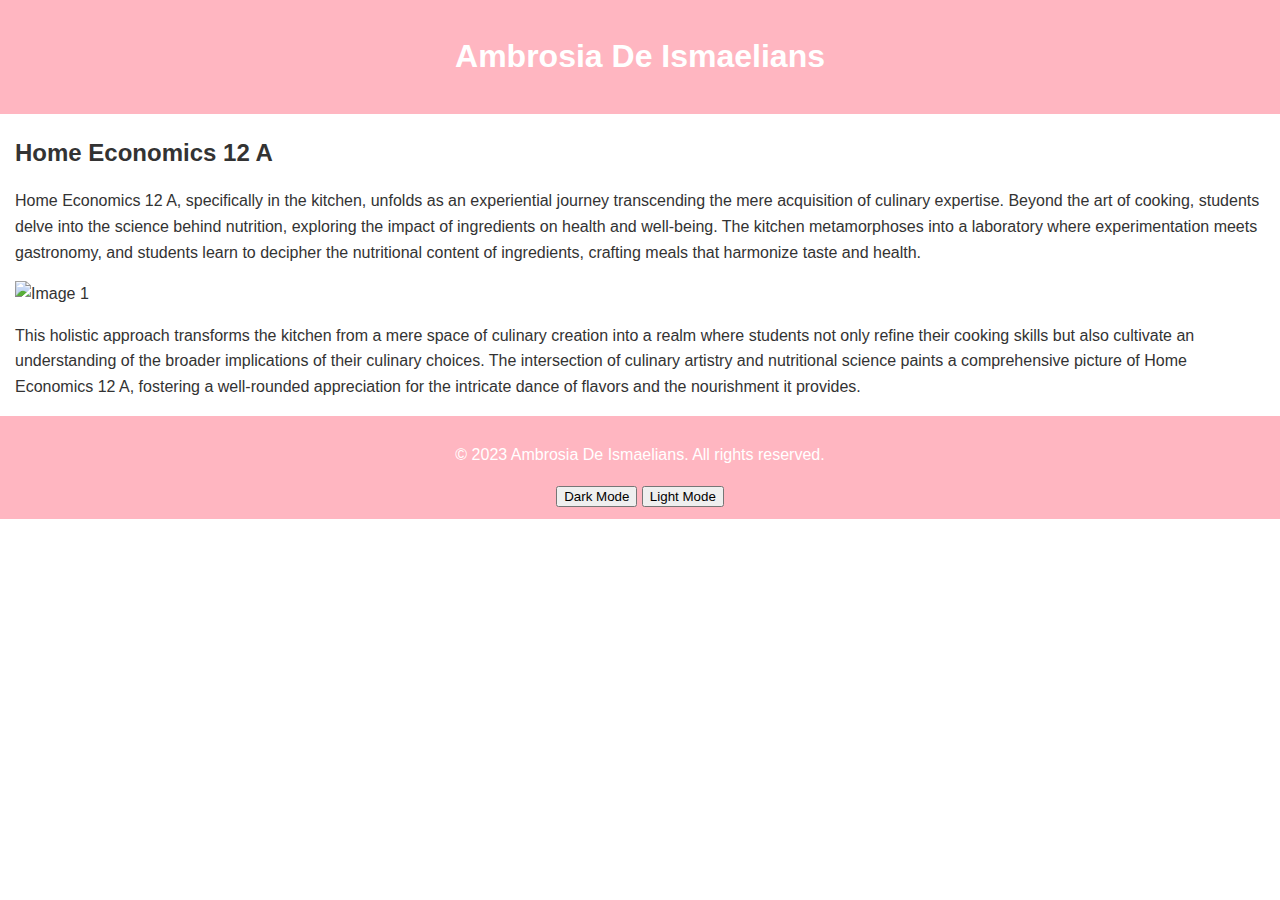
==== index.html @ 855fe6b8 "Update index.html" ====
<!DOCTYPE html>
<html lang="en">
<head>
    <meta charset="UTF-8">
    <meta name="viewport" content="width=device-width, initial-scale=1.0">
    <title>Black, Blue, and Gray Website</title>
    <style>
        body {
            font-family: Arial, sans-serif;
            line-height: 1.6;
            margin: 0;
            padding: 0;
            color: #333;
        }

        header {
            background-color: #ffb6c1;
            color: #fff;
            padding: 10px;
            text-align: center;
        }

        .content {
            margin: 15px;
        }

        h2 {
            margin-bottom: 10px;
        }

        img {
            max-width: 100%;
            height: auto;
        }

        .dark-theme {
            background-color: #000000;
            color: #fff;
        }

        .white-theme {
            background-color: #ffffff;
            color: #000;
        }

        .gray-theme {
            background-color: #6c757d;
            color: #fff;
        }

        .footer {
            background-color: #ffb6c1;
            color: #fff;
            text-align: center;
            padding: 10px;
            margin-top: 15px;
        }
    </style>
    <script>
        function toggleTheme(theme) {
            var body = document.body;
            body.classList.remove('dark-theme', 'blue-theme', 'gray-theme');
            body.classList.add(theme);
        }
    </script>
</head>
<body>
    <header>
        <h1>Ambrosia De Ismaelians</h1>
    </header>

    <div class="content">
        <h2>Home Economics 12 A</h2>
        <p>Home Economics 12 A, specifically in the kitchen, unfolds as an experiential journey transcending the mere acquisition of culinary expertise. Beyond the art of cooking, students delve into the science behind nutrition, exploring the impact of ingredients on health and well-being. The kitchen metamorphoses into a laboratory where experimentation meets gastronomy, and students learn to decipher the nutritional content of ingredients, crafting meals that harmonize taste and health.</p>
        <img src="image1.jpg" alt="Image 1">
        <p>This holistic approach transforms the kitchen from a mere space of culinary creation into a realm where students not only refine their cooking skills but also cultivate an understanding of the broader implications of their culinary choices. The intersection of culinary artistry and nutritional science paints a comprehensive picture of Home Economics 12 A, fostering a well-rounded appreciation for the intricate dance of flavors and the nourishment it provides.</p>
    </div>

    <div class="footer">
        <p>&copy; 2023 Ambrosia De Ismaelians. All rights reserved.</p>
        <button onclick="toggleTheme('dark-theme')">Dark Mode</button>
        <button onclick="toggleTheme('white-theme')">Light Mode</button>
    </div>
</body>
</html>
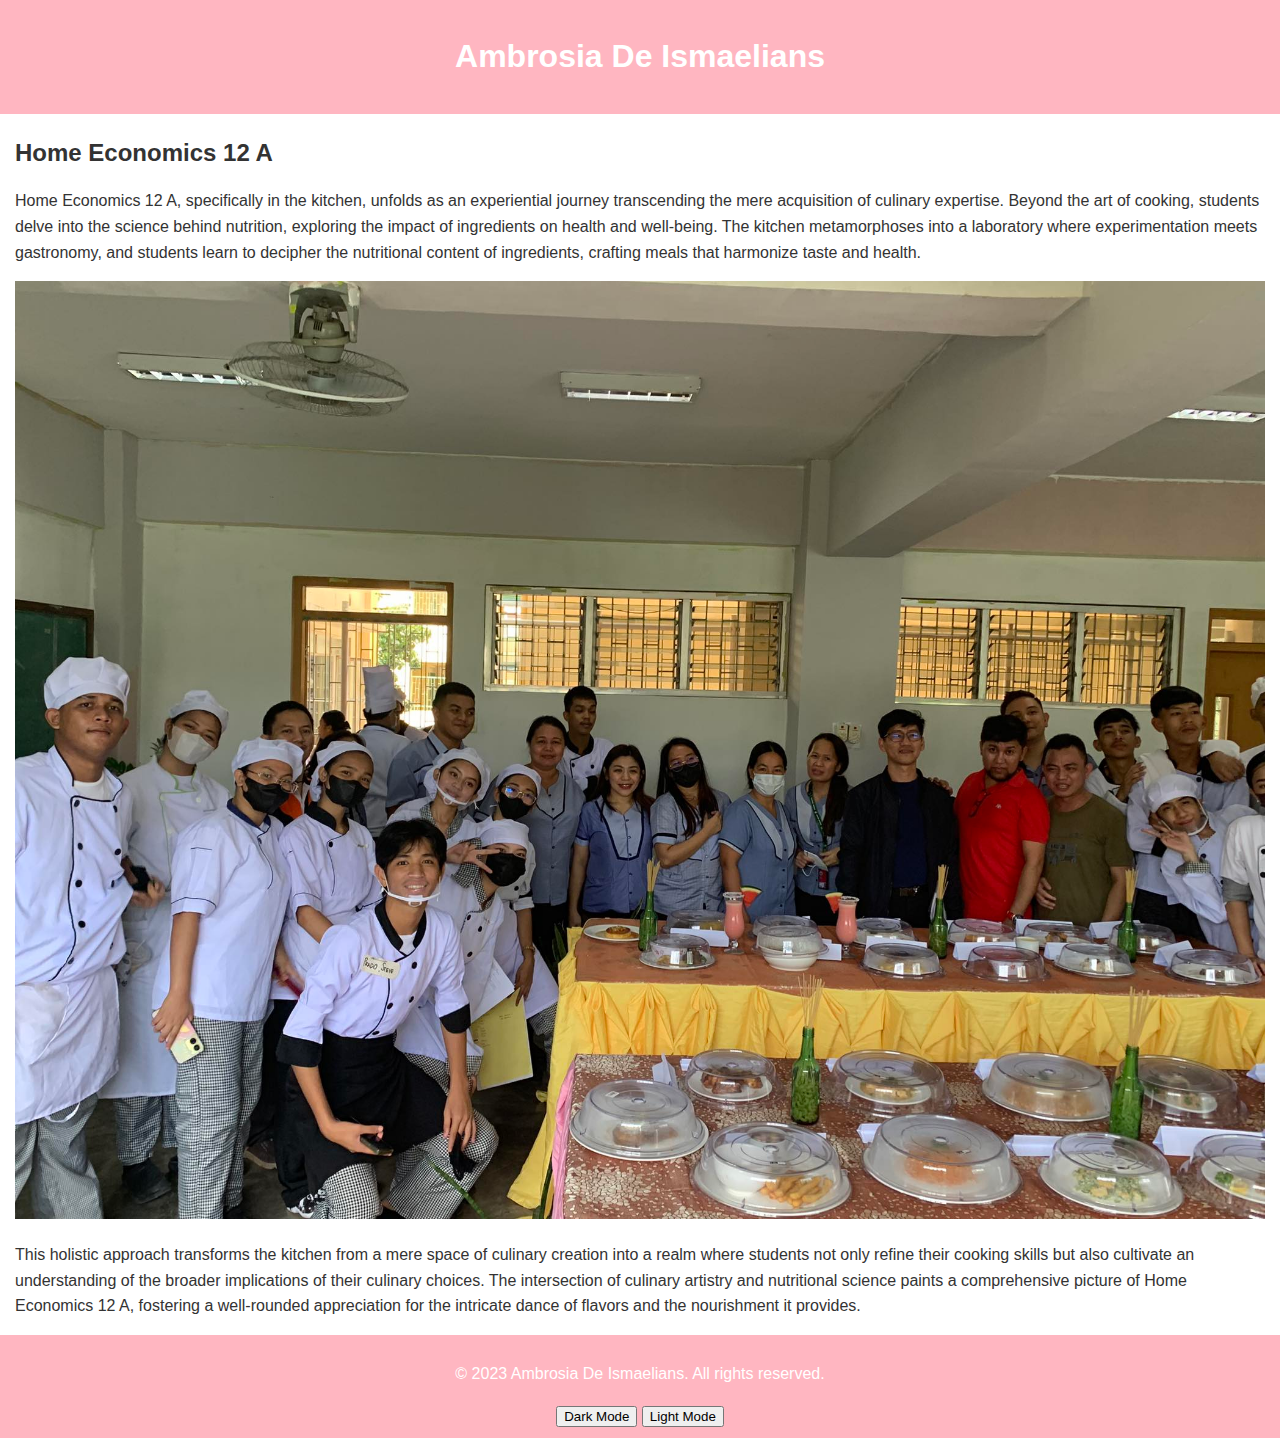
==== commit a72ba441: "Update index.html" ====
--- a/index.html
+++ b/index.html
@@ -72,7 +72,7 @@
     <div class="content">
         <h2>Home Economics 12 A</h2>
         <p>Home Economics 12 A, specifically in the kitchen, unfolds as an experiential journey transcending the mere acquisition of culinary expertise. Beyond the art of cooking, students delve into the science behind nutrition, exploring the impact of ingredients on health and well-being. The kitchen metamorphoses into a laboratory where experimentation meets gastronomy, and students learn to decipher the nutritional content of ingredients, crafting meals that harmonize taste and health.</p>
-        <img src="image1.jpg" alt="Image 1">
+        <img src="received_674120828144186.jpeg" alt="HE 12 A">
         <p>This holistic approach transforms the kitchen from a mere space of culinary creation into a realm where students not only refine their cooking skills but also cultivate an understanding of the broader implications of their culinary choices. The intersection of culinary artistry and nutritional science paints a comprehensive picture of Home Economics 12 A, fostering a well-rounded appreciation for the intricate dance of flavors and the nourishment it provides.</p>
     </div>
 
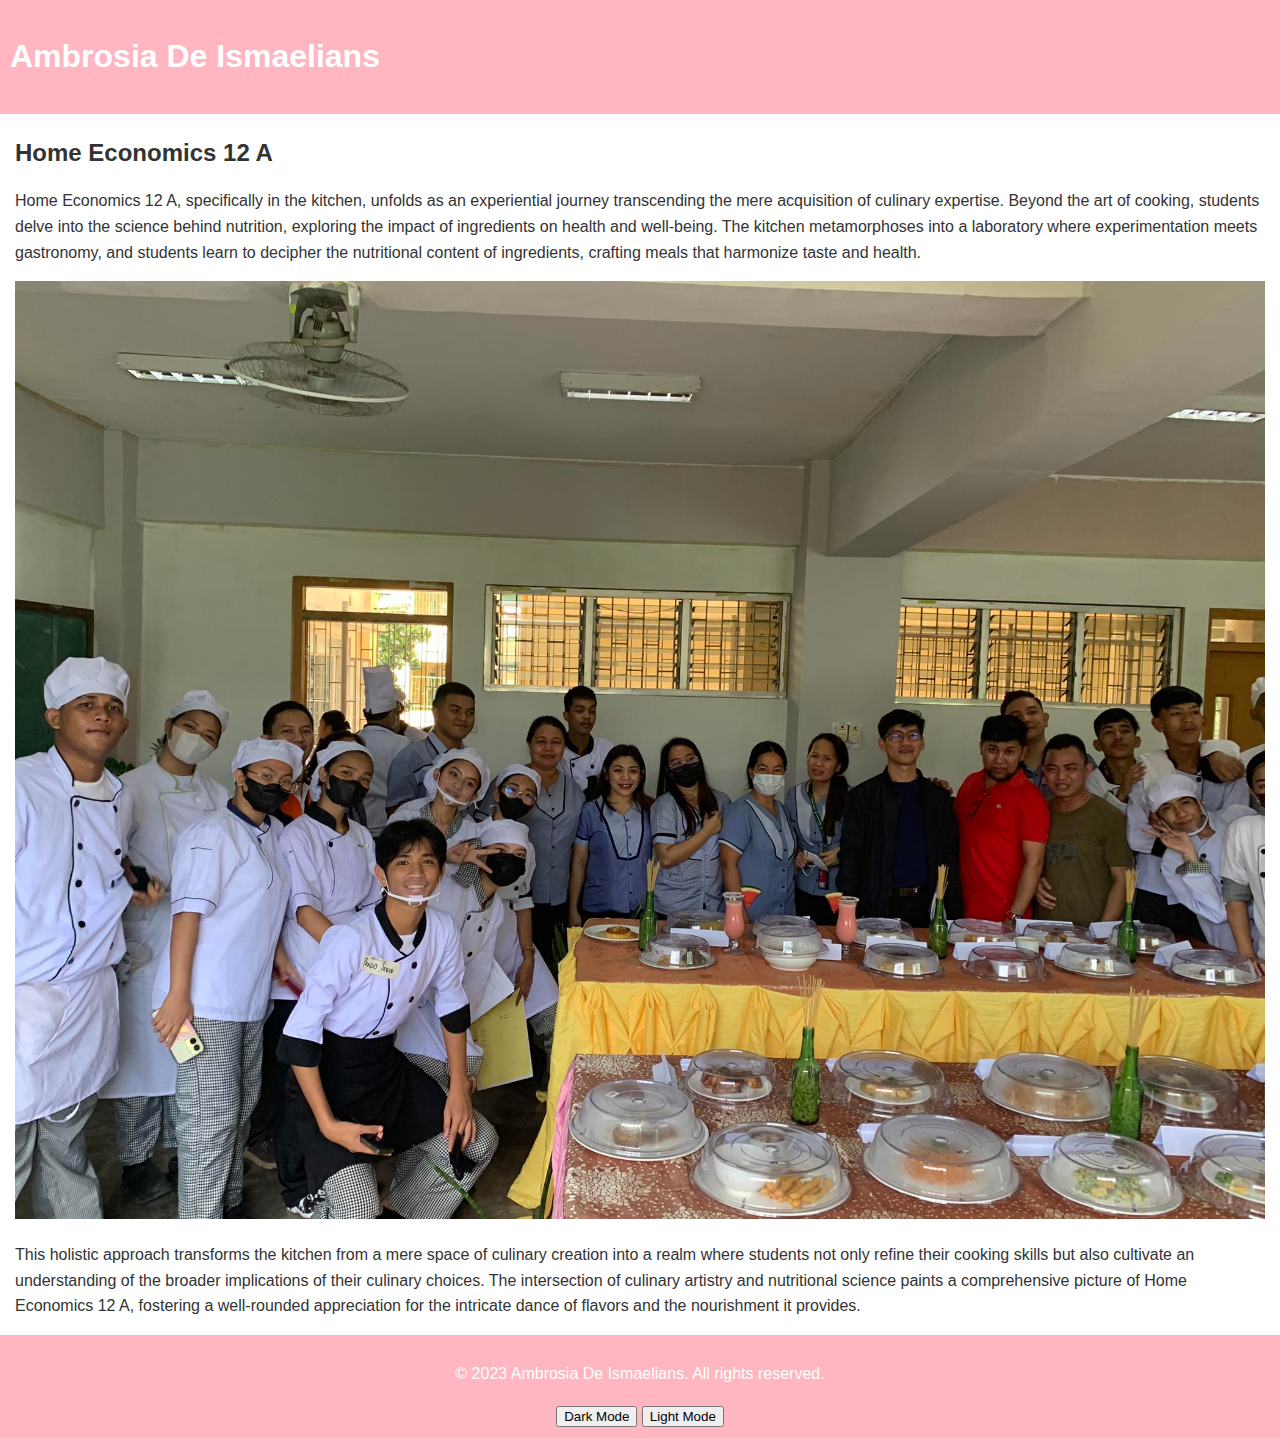
==== commit b147503a: "Update index.html" ====
--- a/index.html
+++ b/index.html
@@ -3,7 +3,7 @@
 <head>
     <meta charset="UTF-8">
     <meta name="viewport" content="width=device-width, initial-scale=1.0">
-    <title>Black, Blue, and Gray Website</title>
+    <title>Ambrosia De Ismaelians</title>
     <style>
         body {
             font-family: Arial, sans-serif;
@@ -17,7 +17,7 @@
             background-color: #ffb6c1;
             color: #fff;
             padding: 10px;
-            text-align: center;
+            text-align: left;
         }
 
         .content {
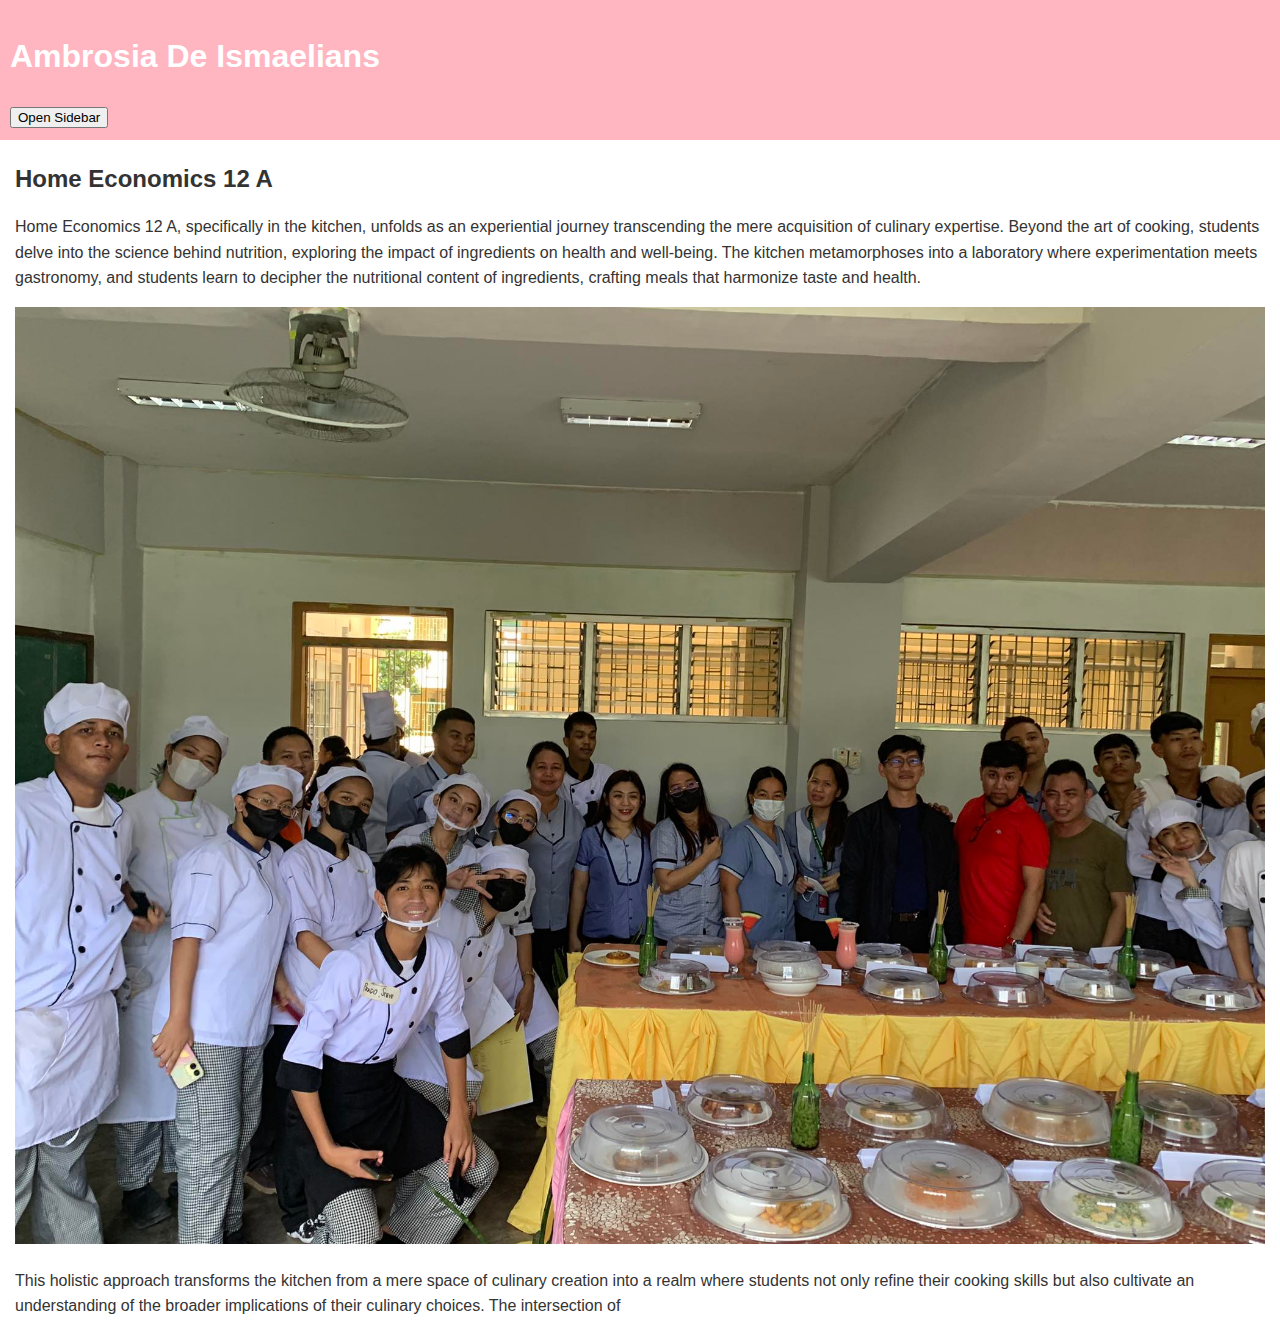
==== commit 28528bd6: "Update index.html" ====
--- a/index.html
+++ b/index.html
@@ -18,6 +18,24 @@
             color: #fff;
             padding: 10px;
             text-align: left;
+            position: relative;
+        }
+
+        .sidebar {
+            display: none;
+            position: absolute;
+            right: 0;
+            top: 0;
+            background-color: #f8f9fa;
+            padding: 10px;
+            border: 1px solid #dee2e6;
+            z-index: 1000;
+        }
+
+        .sidebar button {
+            display: block;
+            width: 100%;
+            margin-bottom: 10px;
         }
 
         .content {
@@ -62,24 +80,25 @@
             body.classList.remove('dark-theme', 'blue-theme', 'gray-theme');
             body.classList.add(theme);
         }
+
+        function toggleSidebar() {
+            var sidebar = document.querySelector('.sidebar');
+            sidebar.style.display = sidebar.style.display === 'none' ? 'block' : 'none';
+        }
     </script>
 </head>
 <body>
     <header>
         <h1>Ambrosia De Ismaelians</h1>
+        <button onclick="toggleSidebar()">Open Sidebar</button>
+        <div class="sidebar">
+            <button onclick="toggleTheme('dark-theme')">Dark Mode</button>
+            <button onclick="toggleTheme('white-theme')">Light Mode</button>
+        </div>
     </header>
 
     <div class="content">
         <h2>Home Economics 12 A</h2>
         <p>Home Economics 12 A, specifically in the kitchen, unfolds as an experiential journey transcending the mere acquisition of culinary expertise. Beyond the art of cooking, students delve into the science behind nutrition, exploring the impact of ingredients on health and well-being. The kitchen metamorphoses into a laboratory where experimentation meets gastronomy, and students learn to decipher the nutritional content of ingredients, crafting meals that harmonize taste and health.</p>
         <img src="received_674120828144186.jpeg" alt="HE 12 A">
-        <p>This holistic approach transforms the kitchen from a mere space of culinary creation into a realm where students not only refine their cooking skills but also cultivate an understanding of the broader implications of their culinary choices. The intersection of culinary artistry and nutritional science paints a comprehensive picture of Home Economics 12 A, fostering a well-rounded appreciation for the intricate dance of flavors and the nourishment it provides.</p>
-    </div>
-
-    <div class="footer">
-        <p>&copy; 2023 Ambrosia De Ismaelians. All rights reserved.</p>
-        <button onclick="toggleTheme('dark-theme')">Dark Mode</button>
-        <button onclick="toggleTheme('white-theme')">Light Mode</button>
-    </div>
-</body>
-</html>
+        <p>This holistic approach transforms the kitchen from a mere space of culinary creation into a realm where students not only refine their cooking skills but also cultivate an understanding of the broader implications of their culinary choices. The intersection of
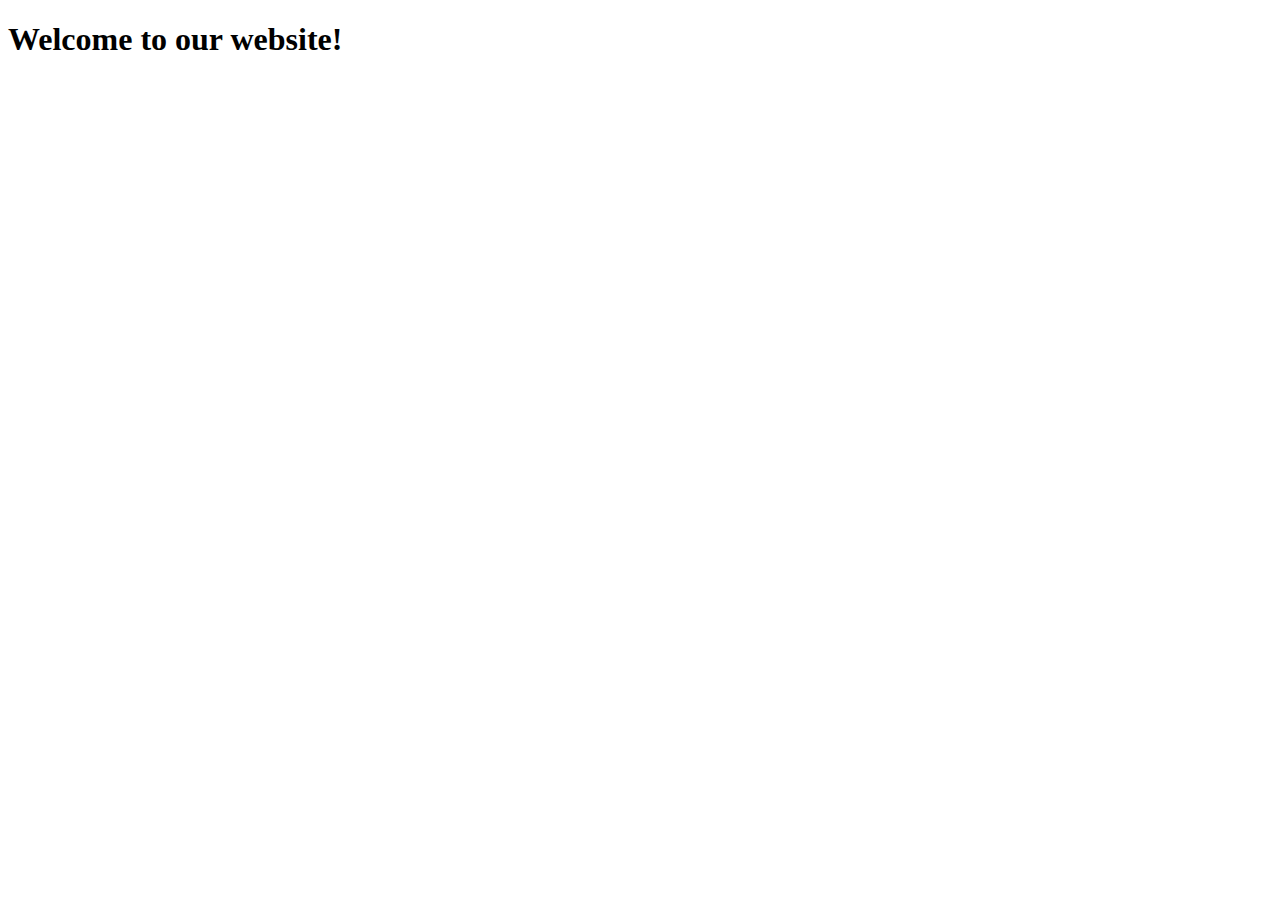
==== commit 3fedd2c3: "Create index.html" ====
--- a/index.html
+++ b/index.html
@@ -1,104 +1,28 @@
 <!DOCTYPE html>
-<html lang="en">
+<html>
 <head>
-    <meta charset="UTF-8">
-    <meta name="viewport" content="width=device-width, initial-scale=1.0">
-    <title>Ambrosia De Ismaelians</title>
-    <style>
-        body {
-            font-family: Arial, sans-serif;
-            line-height: 1.6;
-            margin: 0;
-            padding: 0;
-            color: #333;
-        }
-
-        header {
-            background-color: #ffb6c1;
-            color: #fff;
-            padding: 10px;
-            text-align: left;
-            position: relative;
-        }
-
-        .sidebar {
-            display: none;
-            position: absolute;
-            right: 0;
-            top: 0;
-            background-color: #f8f9fa;
-            padding: 10px;
-            border: 1px solid #dee2e6;
-            z-index: 1000;
-        }
-
-        .sidebar button {
-            display: block;
-            width: 100%;
-            margin-bottom: 10px;
-        }
-
-        .content {
-            margin: 15px;
-        }
-
-        h2 {
-            margin-bottom: 10px;
-        }
-
-        img {
-            max-width: 100%;
-            height: auto;
-        }
-
-        .dark-theme {
-            background-color: #000000;
-            color: #fff;
-        }
-
-        .white-theme {
-            background-color: #ffffff;
-            color: #000;
-        }
-
-        .gray-theme {
-            background-color: #6c757d;
-            color: #fff;
-        }
-
-        .footer {
-            background-color: #ffb6c1;
-            color: #fff;
-            text-align: center;
-            padding: 10px;
-            margin-top: 15px;
-        }
-    </style>
-    <script>
-        function toggleTheme(theme) {
-            var body = document.body;
-            body.classList.remove('dark-theme', 'blue-theme', 'gray-theme');
-            body.classList.add(theme);
-        }
-
-        function toggleSidebar() {
-            var sidebar = document.querySelector('.sidebar');
-            sidebar.style.display = sidebar.style.display === 'none' ? 'block' : 'none';
-        }
-    </script>
+	<title>Homepage</title>
+	<!-- Add your CSS file here -->
 </head>
 <body>
-    <header>
-        <h1>Ambrosia De Ismaelians</h1>
-        <button onclick="toggleSidebar()">Open Sidebar</button>
-        <div class="sidebar">
-            <button onclick="toggleTheme('dark-theme')">Dark Mode</button>
-            <button onclick="toggleTheme('white-theme')">Light Mode</button>
-        </div>
-    </header>
+	<header>
+		<!-- Add your logo here -->
+		<h1>Welcome to our website!</h1>
+		<!-- Add your navigation menu here -->
+	</header>
 
-    <div class="content">
-        <h2>Home Economics 12 A</h2>
-        <p>Home Economics 12 A, specifically in the kitchen, unfolds as an experiential journey transcending the mere acquisition of culinary expertise. Beyond the art of cooking, students delve into the science behind nutrition, exploring the impact of ingredients on health and well-being. The kitchen metamorphoses into a laboratory where experimentation meets gastronomy, and students learn to decipher the nutritional content of ingredients, crafting meals that harmonize taste and health.</p>
-        <img src="received_674120828144186.jpeg" alt="HE 12 A">
-        <p>This holistic approach transforms the kitchen from a mere space of culinary creation into a realm where students not only refine their cooking skills but also cultivate an understanding of the broader implications of their culinary choices. The intersection of
+	<section id="highlights">
+		<!-- Add your highlights here -->
+	</section>
+
+	<section id="body">
+		<!-- Add the main content of your website here -->
+	</section>
+
+	<footer>
+		<!-- Add your copyright information and contact details here -->
+	</footer>
+
+	<!-- Add your JavaScript file here -->
+</body>
+</html>
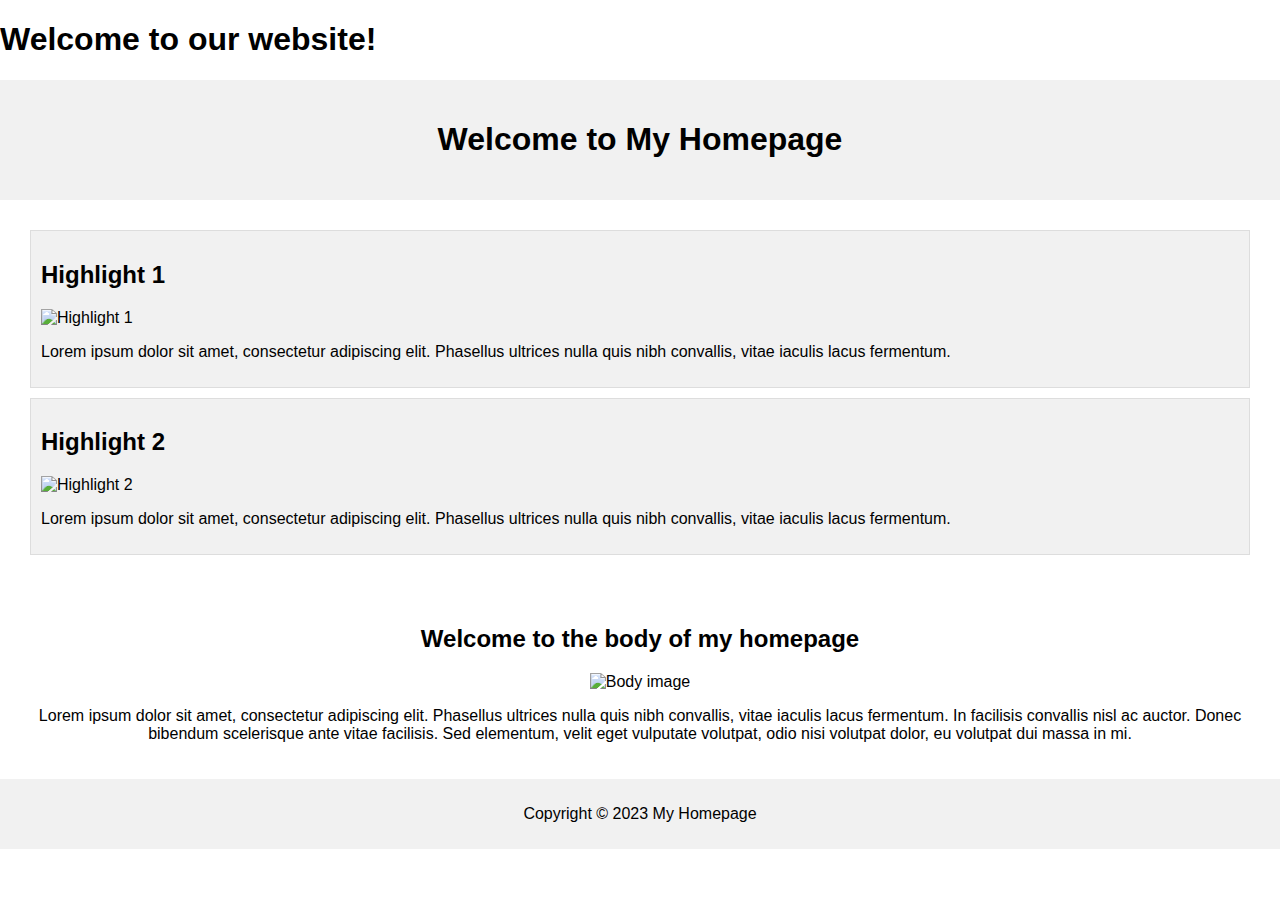
==== commit 1202863c: "Update index.html" ====
--- a/index.html
+++ b/index.html
@@ -11,18 +11,93 @@
 		<!-- Add your navigation menu here -->
 	</header>
 
-	<section id="highlights">
-		<!-- Add your highlights here -->
-	</section>
+<!DOCTYPE html>
+<html>
+<head>
+    <meta charset="UTF-8">
+    <meta name="viewport" content="width=device-width, initial-scale=1.0">
+    <title>My Homepage</title>
+    <style>
+        * {
+            box-sizing: border-box;
+        }
 
-	<section id="body">
-		<!-- Add the main content of your website here -->
-	</section>
+        body {
+            font-family: Arial, sans-serif;
+            margin: 0;
+            padding: 0;
+        }
 
-	<footer>
-		<!-- Add your copyright information and contact details here -->
-	</footer>
+        .header {
+            background-color: #f1f1f1;
+            padding: 20px;
+            text-align: center;
+        }
 
-	<!-- Add your JavaScript file here -->
+        .highlights {
+            padding: 20px;
+            text-align: center;
+        }
+
+        .highlight {
+            background-color: #f1f1f1;
+            border: 1px solid #ddd;
+            margin: 10px;
+            padding: 10px;
+            text-align: left;
+        }
+
+        .body {
+            padding: 20px;
+            text-align: center;
+        }
+
+        .footer {
+            background-color: #f1f1f1;
+            padding: 10px;
+            text-align: center;
+        }
+
+        .image {
+            width: 100%;
+            height: auto;
+        }
+
+        @media (max-width: 600px) {
+            .highlight {
+                margin: 10px 0;
+            }
+        }
+    </style>
+</head>
+<body>
+
+    <div class="header">
+        <h1>Welcome to My Homepage</h1>
+    </div>
+
+    <div class="highlights">
+        <div class="highlight">
+            <h2>Highlight 1</h2>
+            <img class="image" src="image1.jpg" alt="Highlight 1">
+            <p>Lorem ipsum dolor sit amet, consectetur adipiscing elit. Phasellus ultrices nulla quis nibh convallis, vitae iaculis lacus fermentum.</p>
+        </div>
+        <div class="highlight">
+            <h2>Highlight 2</h2>
+            <img class="image" src="image2.jpg" alt="Highlight 2">
+            <p>Lorem ipsum dolor sit amet, consectetur adipiscing elit. Phasellus ultrices nulla quis nibh convallis, vitae iaculis lacus fermentum.</p>
+        </div>
+    </div>
+
+    <div class="body">
+        <h2>Welcome to the body of my homepage</h2>
+        <img class="image" src="image3.jpg" alt="Body image">
+        <p>Lorem ipsum dolor sit amet, consectetur adipiscing elit. Phasellus ultrices nulla quis nibh convallis, vitae iaculis lacus fermentum. In facilisis convallis nisl ac auctor. Donec bibendum scelerisque ante vitae facilisis. Sed elementum, velit eget vulputate volutpat, odio nisi volutpat dolor, eu volutpat dui massa in mi.</p>
+    </div>
+
+    <div class="footer">
+        <p>Copyright © 2023 My Homepage</p>
+    </div>
+
 </body>
-</html>
+	</html>
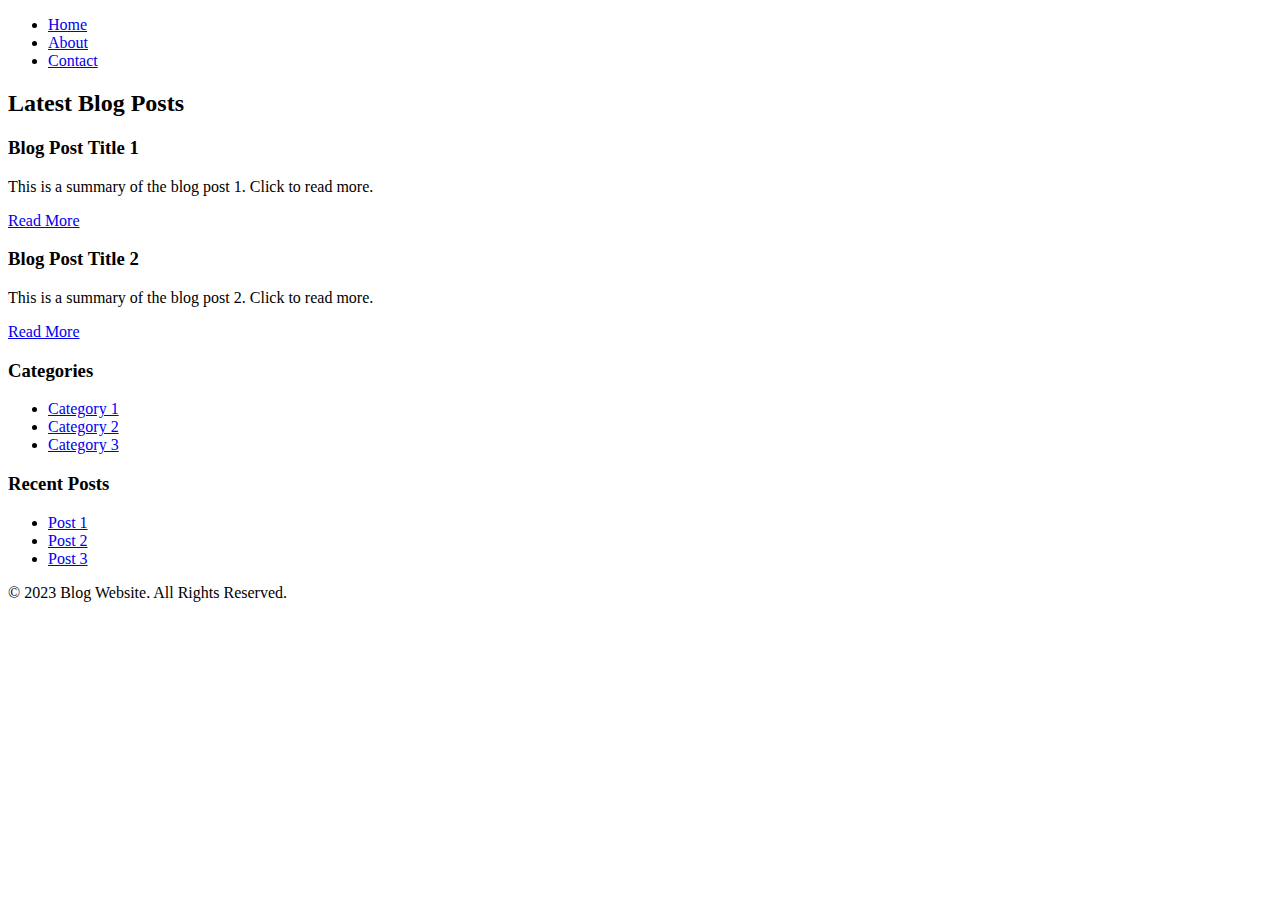
==== commit 368cd3e7: "Update index.html" ====
--- a/index.html
+++ b/index.html
@@ -1,103 +1,52 @@
 <!DOCTYPE html>
-<html>
-<head>
-	<title>Homepage</title>
-	<!-- Add your CSS file here -->
-</head>
-<body>
-	<header>
-		<!-- Add your logo here -->
-		<h1>Welcome to our website!</h1>
-		<!-- Add your navigation menu here -->
-	</header>
-
-<!DOCTYPE html>
-<html>
+<html lang="en">
 <head>
     <meta charset="UTF-8">
     <meta name="viewport" content="width=device-width, initial-scale=1.0">
-    <title>My Homepage</title>
-    <style>
-        * {
-            box-sizing: border-box;
-        }
-
-        body {
-            font-family: Arial, sans-serif;
-            margin: 0;
-            padding: 0;
-        }
-
-        .header {
-            background-color: #f1f1f1;
-            padding: 20px;
-            text-align: center;
-        }
-
-        .highlights {
-            padding: 20px;
-            text-align: center;
-        }
-
-        .highlight {
-            background-color: #f1f1f1;
-            border: 1px solid #ddd;
-            margin: 10px;
-            padding: 10px;
-            text-align: left;
-        }
-
-        .body {
-            padding: 20px;
-            text-align: center;
-        }
-
-        .footer {
-            background-color: #f1f1f1;
-            padding: 10px;
-            text-align: center;
-        }
-
-        .image {
-            width: 100%;
-            height: auto;
-        }
-
-        @media (max-width: 600px) {
-            .highlight {
-                margin: 10px 0;
-            }
-        }
-    </style>
+    <title>Blog Website</title>
+    <link rel="stylesheet" href="style.css"> <!-- Link to your CSS stylesheet -->
 </head>
 <body>
-
-    <div class="header">
-        <h1>Welcome to My Homepage</h1>
-    </div>
-
-    <div class="highlights">
-        <div class="highlight">
-            <h2>Highlight 1</h2>
-            <img class="image" src="image1.jpg" alt="Highlight 1">
-            <p>Lorem ipsum dolor sit amet, consectetur adipiscing elit. Phasellus ultrices nulla quis nibh convallis, vitae iaculis lacus fermentum.</p>
-        </div>
-        <div class="highlight">
-            <h2>Highlight 2</h2>
-            <img class="image" src="image2.jpg" alt="Highlight 2">
-            <p>Lorem ipsum dolor sit amet, consectetur adipiscing elit. Phasellus ultrices nulla quis nibh convallis, vitae iaculis lacus fermentum.</p>
-        </div>
-    </div>
-
-    <div class="body">
-        <h2>Welcome to the body of my homepage</h2>
-        <img class="image" src="image3.jpg" alt="Body image">
-        <p>Lorem ipsum dolor sit amet, consectetur adipiscing elit. Phasellus ultrices nulla quis nibh convallis, vitae iaculis lacus fermentum. In facilisis convallis nisl ac auctor. Donec bibendum scelerisque ante vitae facilisis. Sed elementum, velit eget vulputate volutpat, odio nisi volutpat dolor, eu volutpat dui massa in mi.</p>
-    </div>
-
-    <div class="footer">
-        <p>Copyright © 2023 My Homepage</p>
-    </div>
-
+    <header>
+        <nav>
+            <ul>
+                <li><a href="#">Home</a></li>
+                <li><a href="#">About</a></li>
+                <li><a href="#">Contact</a></li>
+            </ul>
+        </nav>
+    </header>
+    <main>
+        <section class="blog-posts">
+            <h2>Latest Blog Posts</h2>
+            <article>
+                <h3>Blog Post Title 1</h3>
+                <p>This is a summary of the blog post 1. Click to read more.</p>
+                <a href="#">Read More</a>
+            </article>
+            <article>
+                <h3>Blog Post Title 2</h3>
+                <p>This is a summary of the blog post 2. Click to read more.</p>
+                <a href="#">Read More</a>
+            </article>
+        </section>
+        <aside class="sidebar">
+            <h3>Categories</h3>
+            <ul>
+                <li><a href="#">Category 1</a></li>
+                <li><a href="#">Category 2</a></li>
+                <li><a href="#">Category 3</a></li>
+            </ul>
+            <h3>Recent Posts</h3>
+            <ul>
+                <li><a href="#">Post 1</a></li>
+                <li><a href="#">Post 2</a></li>
+                <li><a href="#">Post 3</a></li>
+            </ul>
+        </aside>
+    </main>
+    <footer>
+        <p>&copy; 2023 Blog Website. All Rights Reserved.</p>
+    </footer>
 </body>
-	</html>
+</html>
